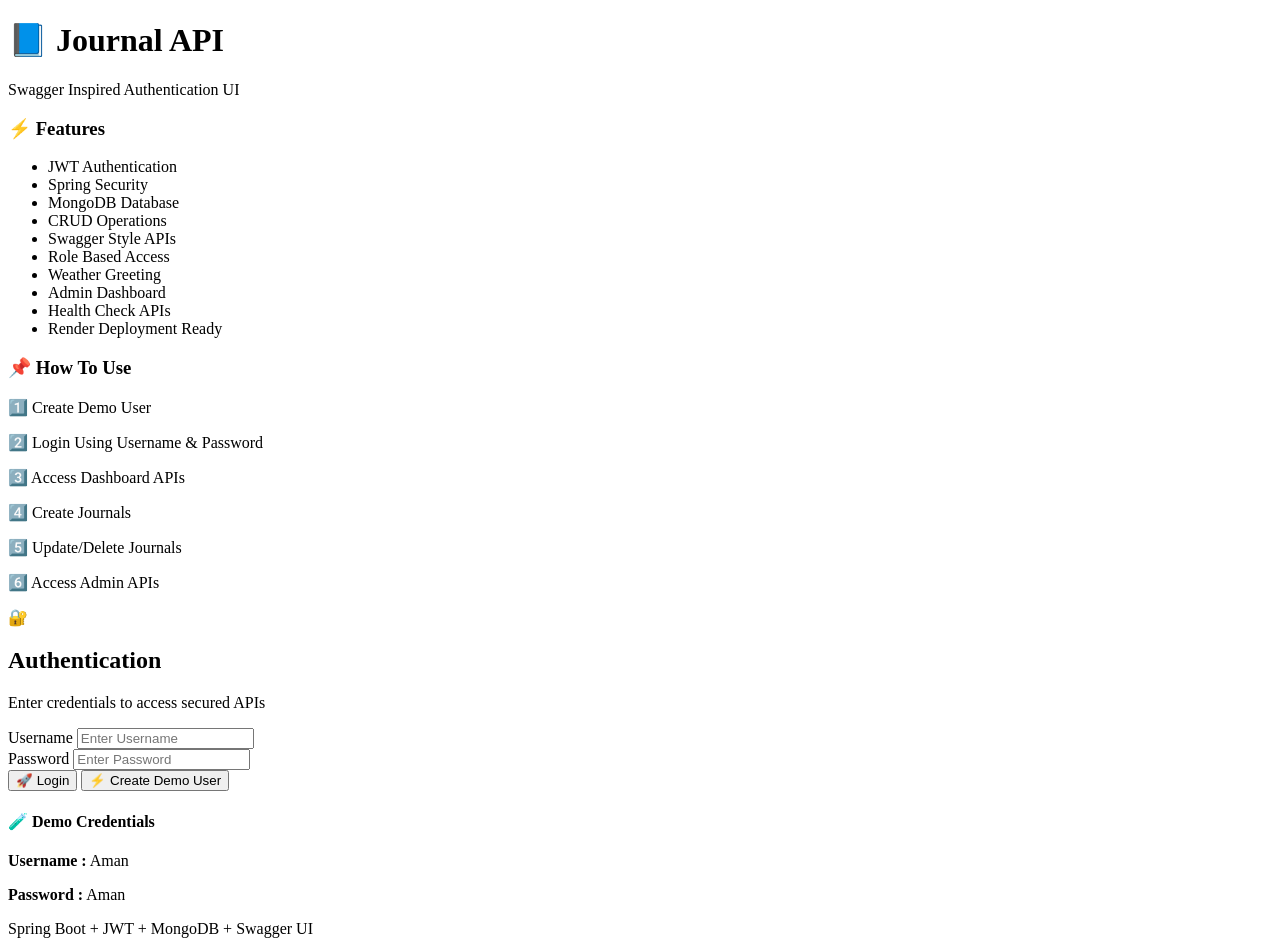
==== src/main/resources/static/index.html @ 1aaad06b "render deploy" ====
<!DOCTYPE html>
<html lang="en">

<head>

    <meta charset="UTF-8">

    <meta name="viewport"
          content="width=device-width, initial-scale=1.0">

    <title>Journal API Login</title>

    <link rel="stylesheet" href="/style.css">

</head>

<body class="login-body">

<div class="bg-blur blur1"></div>
<div class="bg-blur blur2"></div>

<div class="login-container">

    <!-- LEFT -->

    <div class="login-left">

        <div class="logo-box">
            <h1>📘 Journal API</h1>

            <p class="subtitle">
                Swagger Inspired Authentication UI
            </p>
        </div>

        <div class="feature-box">

            <h3>⚡ Features</h3>

            <ul>

                <li>JWT Authentication</li>

                <li>Spring Security</li>

                <li>MongoDB Database</li>

                <li>CRUD Operations</li>

                <li>Swagger Style APIs</li>

                <li>Role Based Access</li>

                <li>Weather Greeting</li>

                <li>Admin Dashboard</li>

                <li>Health Check APIs</li>

                <li>Render Deployment Ready</li>

            </ul>

        </div>

        <div class="guide-box">

            <h3>📌 How To Use</h3>

            <p>1️⃣ Create Demo User</p>

            <p>2️⃣ Login Using Username & Password</p>

            <p>3️⃣ Access Dashboard APIs</p>

            <p>4️⃣ Create Journals</p>

            <p>5️⃣ Update/Delete Journals</p>

            <p>6️⃣ Access Admin APIs</p>

        </div>

    </div>

    <!-- RIGHT -->

    <div class="login-right">

        <div class="login-card glow-card">

            <div class="login-top-icon">
                🔐
            </div>

            <h2>Authentication</h2>

            <p class="login-text">
                Enter credentials to access secured APIs
            </p>

            <div class="input-group">

                <label>Username</label>

                <input
                        type="text"
                        id="username"
                        placeholder="Enter Username">

            </div>

            <div class="input-group">

                <label>Password</label>

                <input
                        type="password"
                        id="password"
                        placeholder="Enter Password">

            </div>

            <button
                    class="login-btn"
                    onclick="login()">

                🚀 Login

            </button>

            <button
                    class="demo-btn"
                    onclick="signupDemo()">

                ⚡ Create Demo User

            </button>

            <div class="demo-credentials">

                <h4>🧪 Demo Credentials</h4>

                <p><b>Username :</b> Aman</p>

                <p><b>Password :</b> Aman</p>

            </div>

            <div class="footer-text">
                Spring Boot + JWT + MongoDB + Swagger UI
            </div>

        </div>

    </div>

</div>

<script src="/script.js"></script>

</body>
</html>
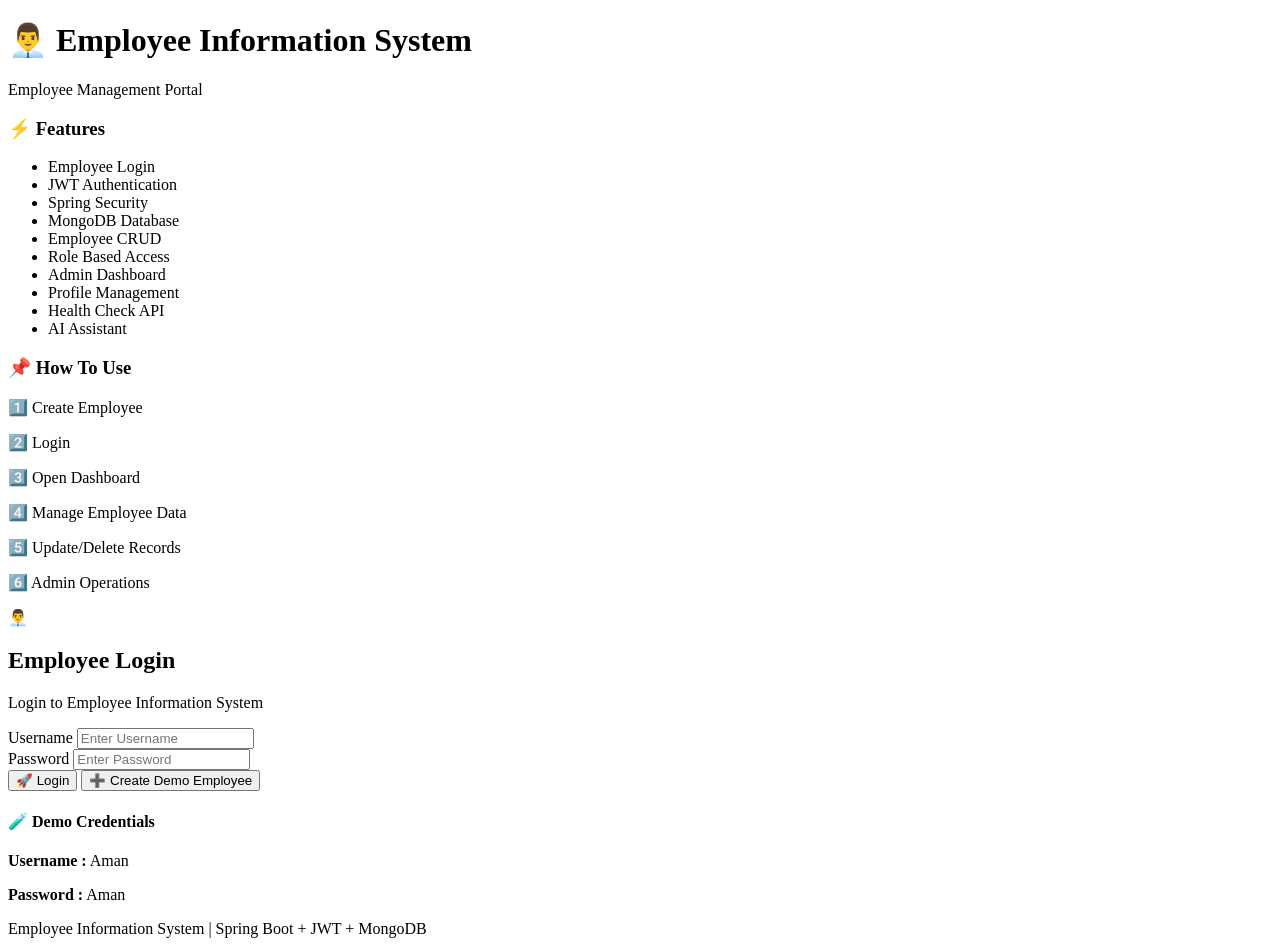
==== commit 49908025: "Employee Information System with AI Integration" ====
--- a/src/main/resources/static/index.html
+++ b/src/main/resources/static/index.html
@@ -8,7 +8,10 @@
     <meta name="viewport"
           content="width=device-width, initial-scale=1.0">
 
-    <title>Journal API Login</title>
+    <title>Employee Information System</title>
+
+    <link rel="icon"
+          href="https://cdn-icons-png.flaticon.com/512/3135/3135715.png">
 
     <link rel="stylesheet" href="/style.css">
 
@@ -26,10 +29,10 @@
     <div class="login-left">
 
         <div class="logo-box">
-            <h1>📘 Journal API</h1>
+            <h1>👨‍💼 Employee Information System</h1>
 
             <p class="subtitle">
-                Swagger Inspired Authentication UI
+                Employee Management Portal
             </p>
         </div>
 
@@ -39,25 +42,25 @@
 
             <ul>
 
+                <li>Employee Login</li>
+
                 <li>JWT Authentication</li>
 
                 <li>Spring Security</li>
 
                 <li>MongoDB Database</li>
 
-                <li>CRUD Operations</li>
-
-                <li>Swagger Style APIs</li>
+                <li>Employee CRUD</li>
 
                 <li>Role Based Access</li>
 
-                <li>Weather Greeting</li>
-
                 <li>Admin Dashboard</li>
 
-                <li>Health Check APIs</li>
+                <li>Profile Management</li>
 
-                <li>Render Deployment Ready</li>
+                <li>Health Check API</li>
+
+                <li>AI Assistant</li>
 
             </ul>
 
@@ -67,17 +70,17 @@
 
             <h3>📌 How To Use</h3>
 
-            <p>1️⃣ Create Demo User</p>
+            <p>1️⃣ Create Employee</p>
 
-            <p>2️⃣ Login Using Username & Password</p>
+            <p>2️⃣ Login</p>
 
-            <p>3️⃣ Access Dashboard APIs</p>
+            <p>3️⃣ Open Dashboard</p>
 
-            <p>4️⃣ Create Journals</p>
+            <p>4️⃣ Manage Employee Data</p>
 
-            <p>5️⃣ Update/Delete Journals</p>
+            <p>5️⃣ Update/Delete Records</p>
 
-            <p>6️⃣ Access Admin APIs</p>
+            <p>6️⃣ Admin Operations</p>
 
         </div>
 
@@ -90,13 +93,13 @@
         <div class="login-card glow-card">
 
             <div class="login-top-icon">
-                🔐
+                👨‍💼
             </div>
 
-            <h2>Authentication</h2>
+            <h2>Employee Login</h2>
 
             <p class="login-text">
-                Enter credentials to access secured APIs
+                Login to Employee Information System
             </p>
 
             <div class="input-group">
@@ -133,7 +136,7 @@
                     class="demo-btn"
                     onclick="signupDemo()">
 
-                ⚡ Create Demo User
+                ➕ Create Demo Employee
 
             </button>
 
@@ -148,7 +151,7 @@
             </div>
 
             <div class="footer-text">
-                Spring Boot + JWT + MongoDB + Swagger UI
+                Employee Information System | Spring Boot + JWT + MongoDB
             </div>
 
         </div>
